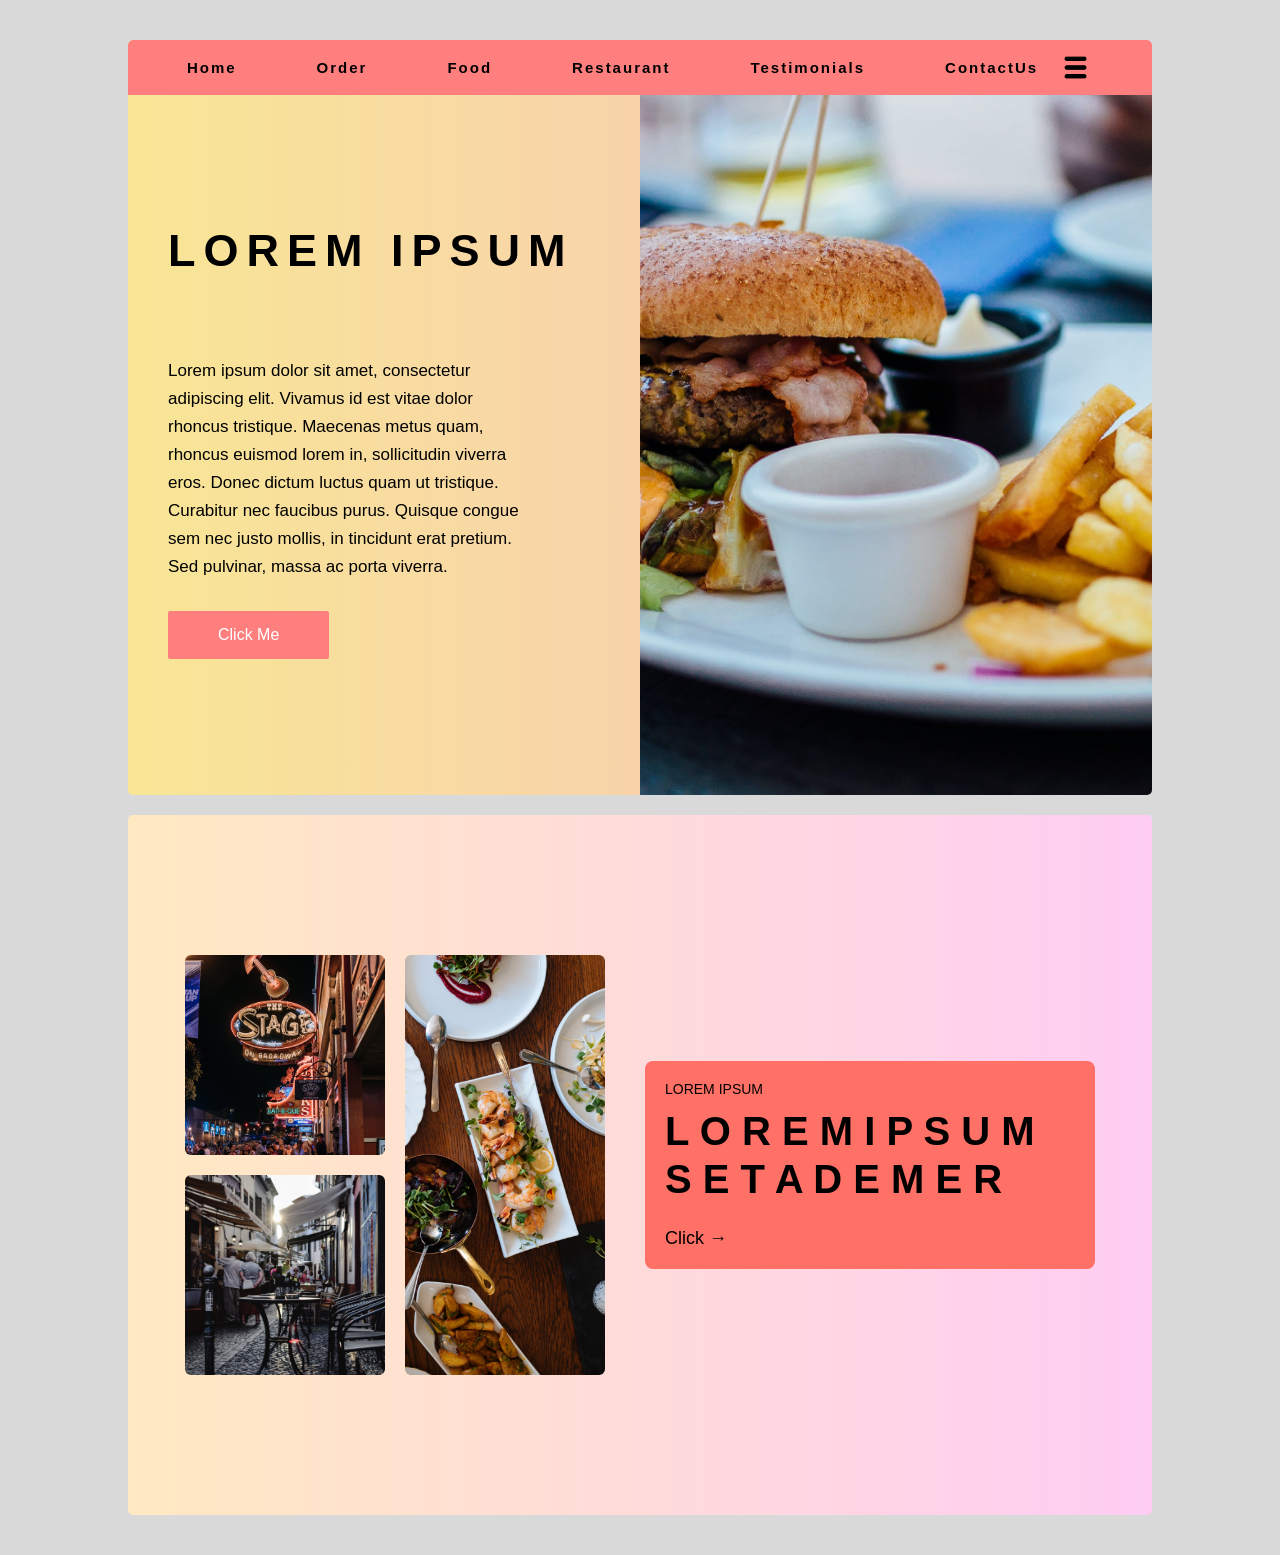
==== index.html @ 0997ead3 "first commit" ====
<!DOCTYPE html>
<html lang="en">
<head>
<meta charset="UTF-8">
<meta name="viewport" content="width=device-width, initial-scale=1.0">
<title>Food + Image Layout</title>
<link rel="stylesheet" href="styles.css">
</head>

<body>

<!-- ============================================================
     TEMPLATE 1
============================================================ -->
<div class="wrapper">
  <div class="navbar">
    <ul>
      <li>Home</li>
      <li>Order</li>
      <li>Food</li>
      <li>Restaurant</li>
      <li>Testimonials</li>
      <li>ContactUs</li>
    </ul>
    <img src="menu-bar.png" class="menu-icon" alt="Menu">
  </div>

  <div class="template-content">
    <div class="left-box">
      <h1>LOREM IPSUM</h1>
      <p>
        Lorem ipsum dolor sit amet, consectetur adipiscing elit. Vivamus id est vitae dolor rhoncus tristique.
        Maecenas metus quam, rhoncus euismod lorem in, sollicitudin viverra eros. Donec dictum luctus quam ut tristique.
        Curabitur nec faucibus purus. Quisque congue sem nec justo mollis, in tincidunt erat pretium. Sed pulvinar,
        massa ac porta viverra.
      </p>
      <button>Click Me</button>
    </div>

    <div class="right-box">
      <img src="pexels-robin-stickel-70497.jpg" alt="Food Image">
    </div>
  </div>
</div>

<!-- ============================================================
     TEMPLATE 2
============================================================ -->
<div class="section-2-wrapper">
  <div class="container">
    <div class="left-grid">
      <img src="pexels-rachel-claire-6752433.jpg" class="img1" alt="Image 1">
      <img src="pexels-eva-bronzini-6141651.jpg" class="img2" alt="Image 2">
      <img src="pexels-mister-mister-3434523.jpg" class="img3" alt="Image 3">
    </div>

    <div class="right-box2">
      <div class="sub-title">LOREM IPSUM</div>
      <div class="title">
        L O R E M I P S U M <br>
        S E T A D E M E R
      </div>
      <div class="click-text">Click →</div>
    </div>
  </div>
</div>

</body>
</html>
---- styles.css ----
* {
  margin: 0;
  padding: 0;
  box-sizing: border-box;
  font-family: Arial, sans-serif;
}

body {
  background: #d9d9d9;
  overflow-y: scroll;
}


   /* NAVBAR */
.navbar {
  display: flex;
  justify-content: center;
  align-items: center;
  padding: 10px 40px;
  border-radius: 5px 5px 0 0;
  background: #ff7f7f;
}

.navbar ul {
  list-style: none;
  display: flex;
  gap: 80px;
}

.navbar li {
  font-size: 15px;
  font-weight: bold;
  letter-spacing: 2px;
  cursor: pointer;
}

.menu-icon {
  width: 35px;
  margin-left: 20px;
  cursor:pointer
}
/* 
   TEMPLATE 1 */

.wrapper {
  width: 80%;
  margin: 40px auto 20px auto;
  border-radius: 5px;
  overflow: hidden;
  background: linear-gradient(to right, #f8e695, #f9c0c0);
}

.template-content {
  display: flex;
  height: 700px;
}

.left-box {
  width: 50%;
  padding: 130px 40px 60px 40px;
}

.left-box h1 {
  font-size: 45px;
  font-weight: 700;
  letter-spacing: 8px;
  margin-bottom: 30px;
}

.left-box p {
  width: 85%;
  font-size: 17px;
  line-height: 28px;
  margin-bottom: 30px;
  margin-top: 80px;
}

.left-box button {
  padding: 15px 50px;
  border: none;
  background: #ff7f7f;
  color: white;
  font-size: 16px;
  cursor: pointer;
  border-radius: 2px;
}

.right-box {
  width: 50%;
}

.right-box img {
  width: 100%;
  height: 100%;
  object-fit: cover;
}
   /* TEMPLATE 2 */
.section-2-wrapper {
  width: 80%;
  margin: 0 auto 40px auto;
  background: linear-gradient(to right, #ffe9c2, #ffcdf3);
  border-radius: 5px;
  display: flex;
  justify-content: center;
  align-items: center;
  height: 700px;
}

.container {
  display: flex;
  align-items: center;
  gap: 40px;
}

.left-grid {
  display: grid;
  grid-template-columns: 200px 200px;
  grid-template-rows: 200px 200px;
  gap: 20px;
}

.left-grid img {
  width: 100%;
  height: 100%;
  object-fit: cover;
  border-radius: 6px;
}

.img1 { grid-column: 1; grid-row: 1; }
.img2 { grid-column: 1; grid-row: 2; }
.img3 { grid-column: 2; grid-row: span 2; }

.right-box2 {
  width: 450px;
  background: #ff7066;
  padding: 20px;
  border-radius: 8px;
}

.sub-title {
  font-size: 14px;
  margin-bottom: 10px;
}

.title {
  font-size: 40px;
  font-weight: bold;
  line-height: 1.2;
  margin-bottom: 25px;
}

.click-text {
  font-size: 18px;
  cursor: pointer;
}
/* 
   RESPONSIVE BREAKPOINTS */
/* 
 MOBILE (0 → 599px) */
@media only screen and (max-width: 599px) {

  .navbar ul {
    display: none;
  }

  .wrapper,
  .section-2-wrapper {
    width: 95%;
    height: auto;
  }

  .template-content {
    flex-direction: column;
    height: auto;
  }

  .left-box {
    width: 100%;
    padding: 40px 20px;
  }

  .left-box h1 {
    font-size: 30px;
    text-align: center;
  }

  .left-box p {
    width: 100%;
    font-size: 14px;
    margin-top: 20px;
    text-align: center;
  }

  .left-box button {
    display: block;
    margin: 0 auto;
  }

  .right-box {
    width: 100%;
    height: auto;
  }

  /* TEMPLATE 2 */
  .container {
    flex-direction: column;
  }

  .left-grid {
    grid-template-columns: 1fr;
    width: 100%;
  }

  .img3 {
    grid-row: auto;
    grid-column: auto;
  }

  .right-box2 {
    width: 90%;
  }
}
 /* TABLET (600 → 1023px)  */
@media only screen and (min-width: 600px) and (max-width: 1023px) {

  .navbar ul {
    gap: 40px;
  }

  .template-content {
    flex-direction: column;
    height: auto;
  }

  .left-box {
    width: 100%;
    padding: 70px 40px;
    text-align: center;
  }

  .left-box p {
    width: 90%;
    margin: 20px auto;
  }

  .right-box {
    width: 100%;
  }

  /* TEMPLATE 2 */
  .container {
    flex-direction: column;
  }

  .left-grid {
    grid-template-columns: repeat(2, 1fr);
    width: 80%;
  }

  .right-box2 {
    width: 70%;
  }
}
 /* DESKTOP (1024px → ∞)  */
@media only screen and (min-width: 1024px) {

  .template-content {
    flex-direction: row;
  }

  .container {
    flex-direction: row;
  }
}
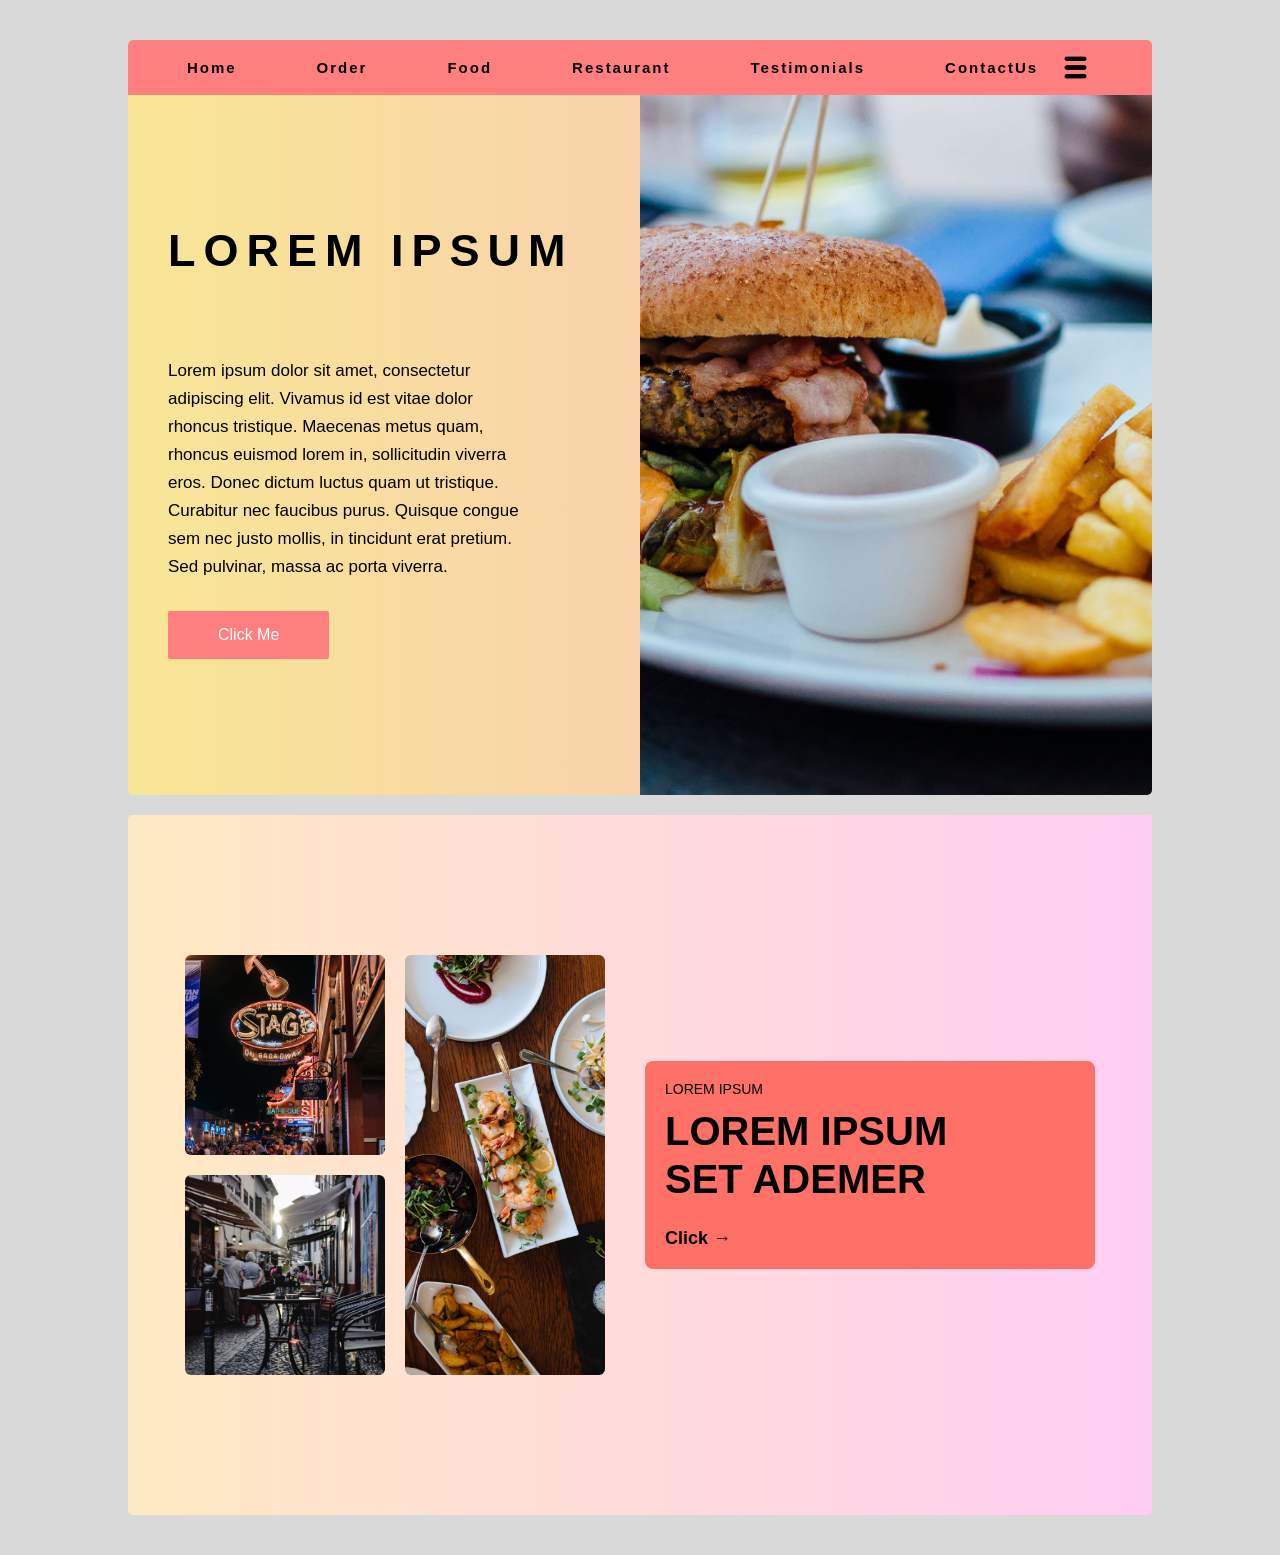
==== commit 777bb6b0: "first commit" ====
--- a/index.html
+++ b/index.html
@@ -5,13 +5,12 @@
 <meta name="viewport" content="width=device-width, initial-scale=1.0">
 <title>Food + Image Layout</title>
 <link rel="stylesheet" href="styles.css">
+
 </head>
 
 <body>
 
-<!-- ============================================================
-     TEMPLATE 1
-============================================================ -->
+<!-- Template 1 -->
 <div class="wrapper">
   <div class="navbar">
     <ul>
@@ -22,8 +21,9 @@
       <li>Testimonials</li>
       <li>ContactUs</li>
     </ul>
+
     <img src="menu-bar.png" class="menu-icon" alt="Menu">
-  </div>
+</div>
 
   <div class="template-content">
     <div class="left-box">
@@ -43,11 +43,10 @@
   </div>
 </div>
 
-<!-- ============================================================
-     TEMPLATE 2
-============================================================ -->
+<!-- TEMPLATE 2 -->
 <div class="section-2-wrapper">
   <div class="container">
+
     <div class="left-grid">
       <img src="pexels-rachel-claire-6752433.jpg" class="img1" alt="Image 1">
       <img src="pexels-eva-bronzini-6141651.jpg" class="img2" alt="Image 2">
@@ -56,12 +55,15 @@
 
     <div class="right-box2">
       <div class="sub-title">LOREM IPSUM</div>
+
       <div class="title">
-        L O R E M I P S U M <br>
-        S E T A D E M E R
+        LOREM IPSUM <br>
+        SET ADEMER
       </div>
-      <div class="click-text">Click →</div>
+
+      <div class="click-text"><strong>Click → </strong></div>
     </div>
+
   </div>
 </div>
 
